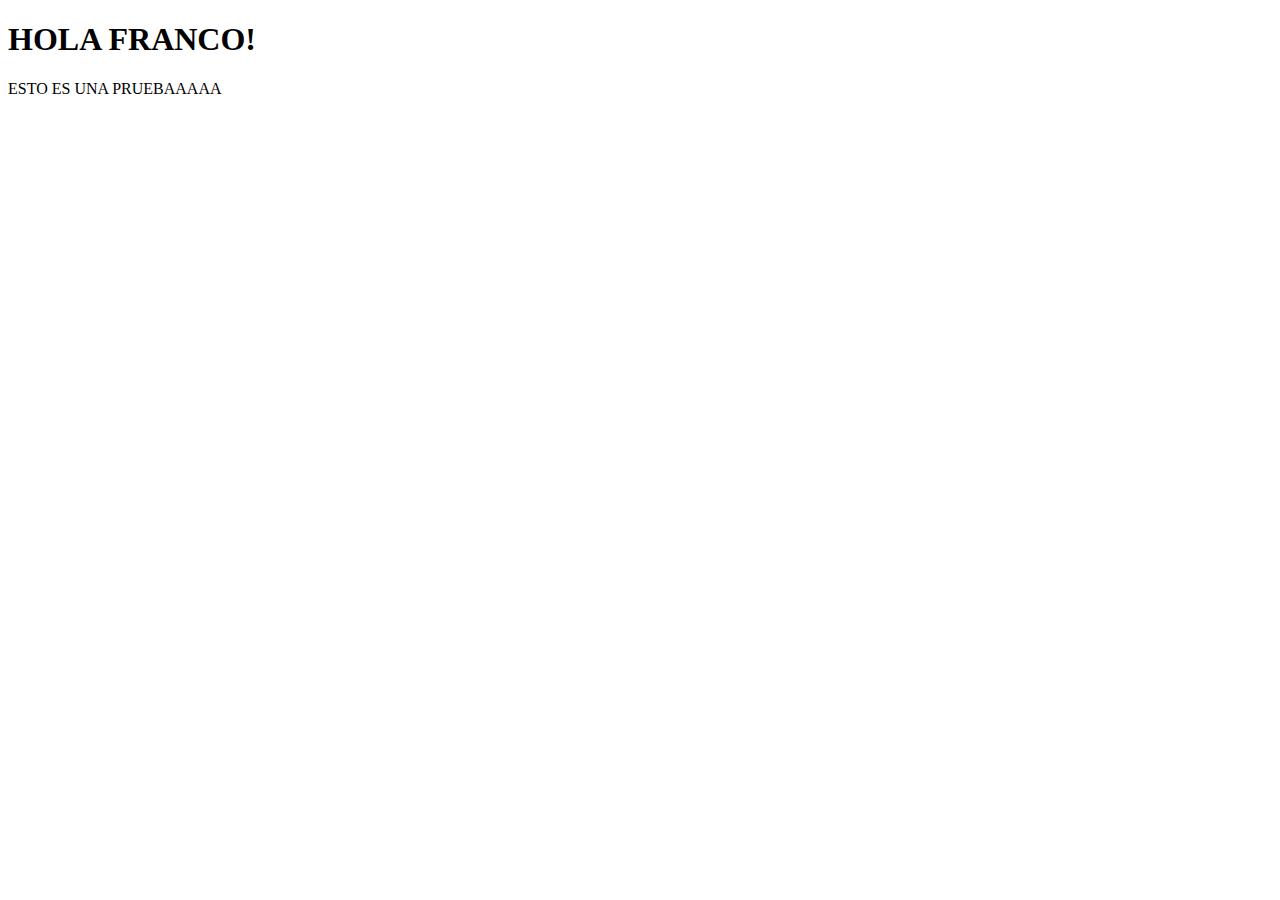
==== index.html @ 44c39f03 "Ajuste de configuración para deploy" ====
<!DOCTYPE html>
<html lang="en">
<head>
    <meta charset="UTF-8">
    <meta name="viewport" content="width=device-width, initial-scale=1.0">
    <title>Simple Web</title>
    <link rel="stylesheet" href="style.css">
</head>
<body>
    <h1>HOLA FRANCO!</h1>
    <p>ESTO ES UNA PRUEBAAAAA</p>
</body>
</html>
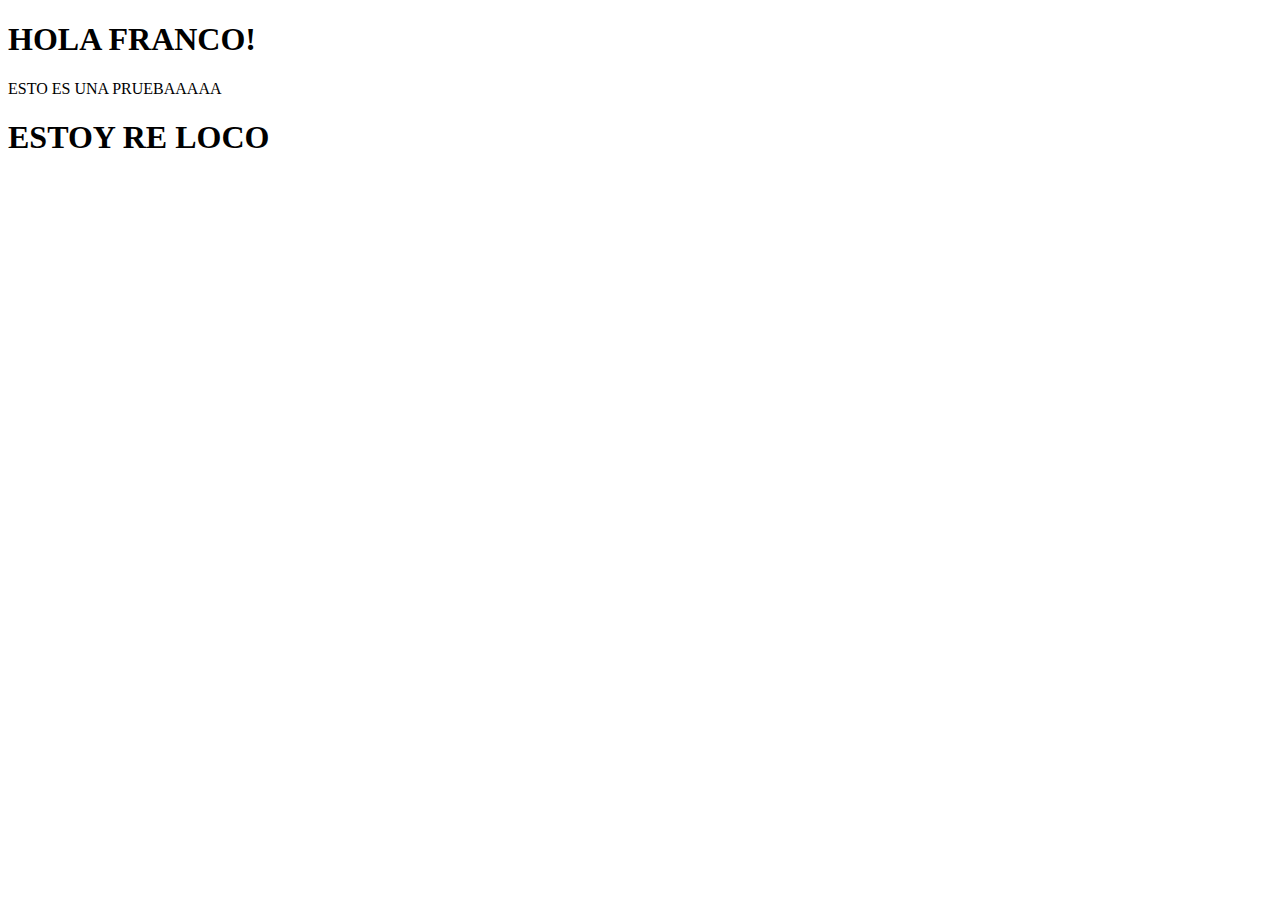
==== commit efa985cd: "Ajuste de configuración para deploy" ====
--- a/index.html
+++ b/index.html
@@ -9,5 +9,7 @@
 <body>
     <h1>HOLA FRANCO!</h1>
     <p>ESTO ES UNA PRUEBAAAAA</p>
+
+    <h1>ESTOY RE LOCO</h1>
 </body>
 </html>
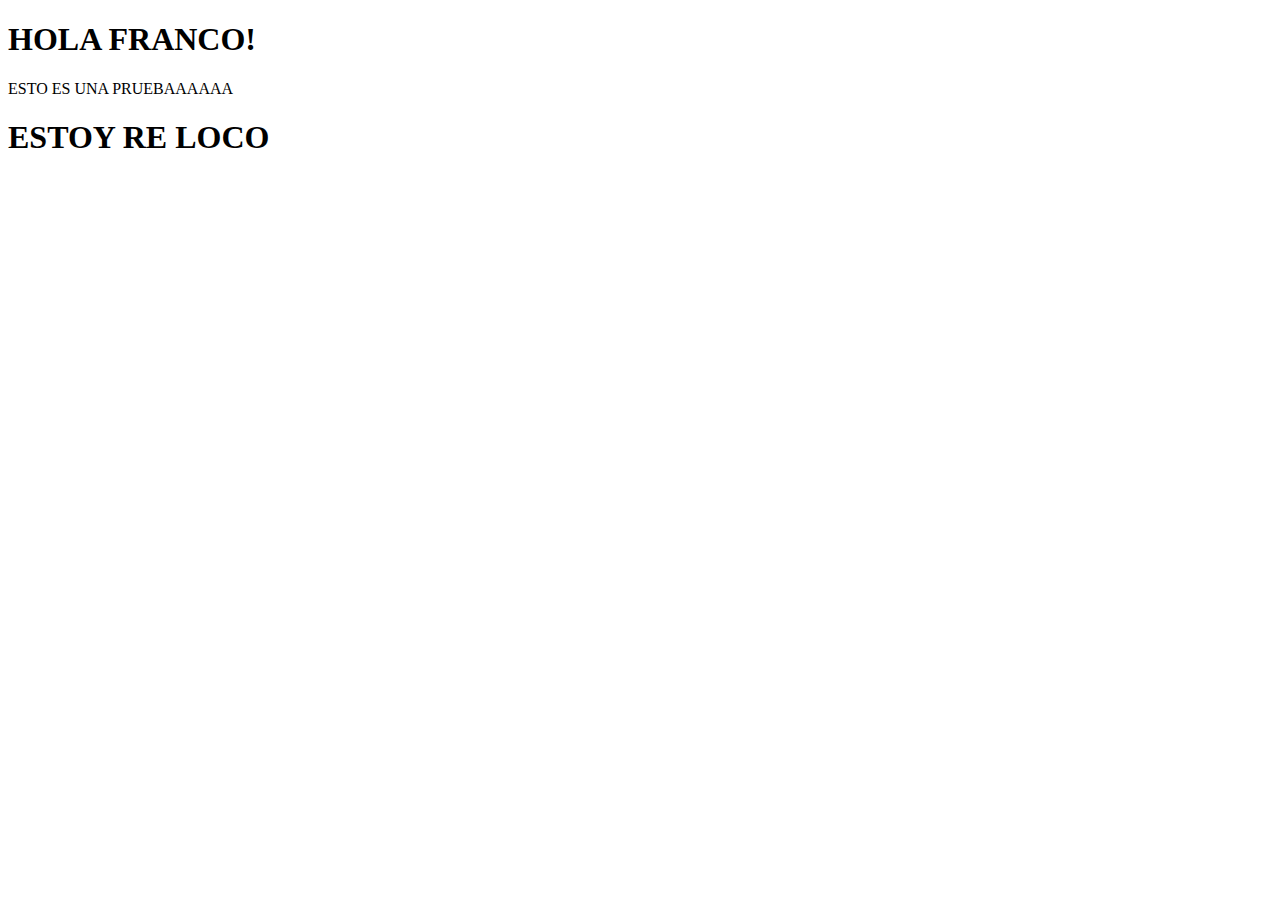
==== commit c2f48bbe: "Testing" ====
--- a/index.html
+++ b/index.html
@@ -8,7 +8,7 @@
 </head>
 <body>
     <h1>HOLA FRANCO!</h1>
-    <p>ESTO ES UNA PRUEBAAAAA</p>
+    <p>ESTO ES UNA PRUEBAAAAAA</p>
 
     <h1>ESTOY RE LOCO</h1>
 </body>
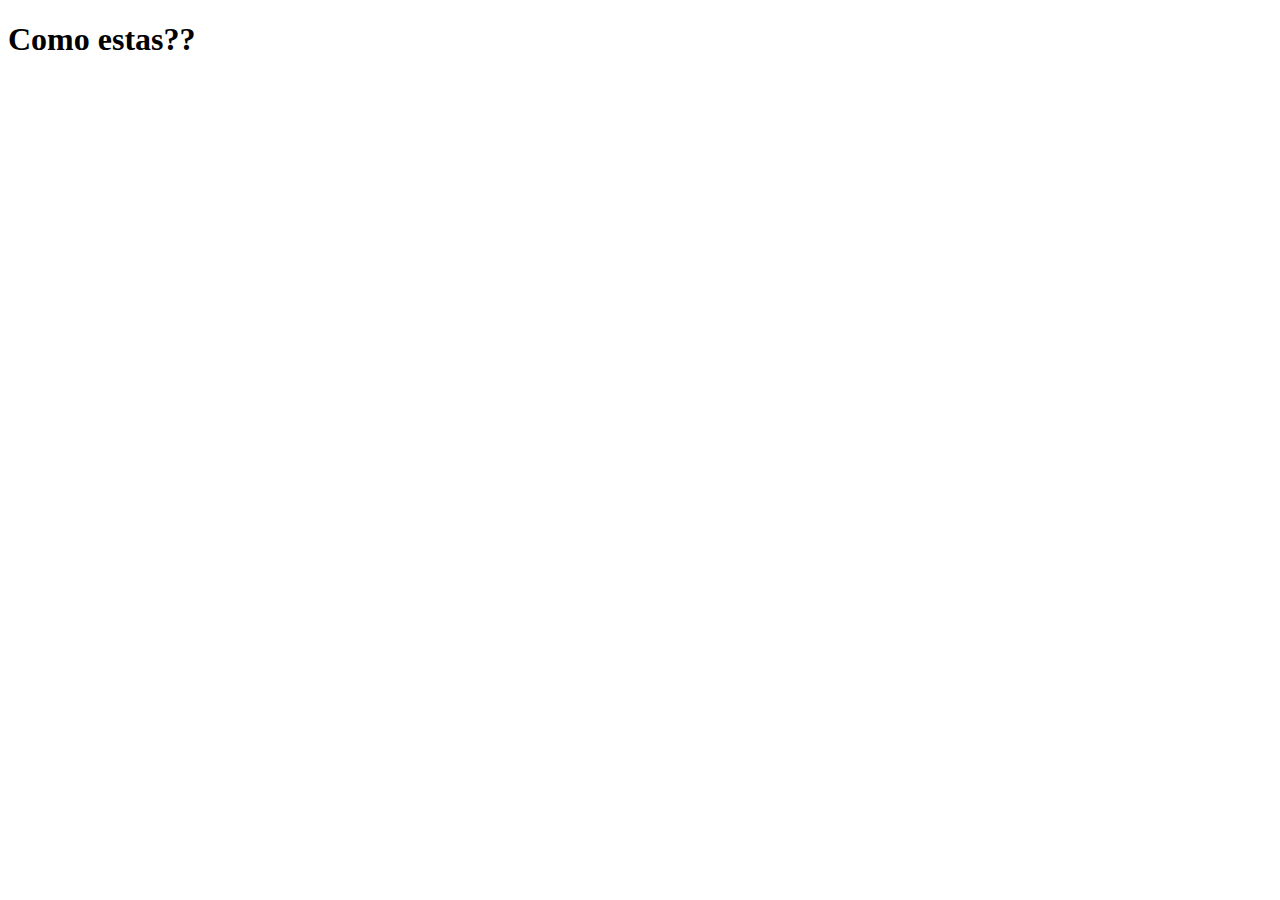
==== commit 99e1c4cb: "Testing" ====
--- a/index.html
+++ b/index.html
@@ -7,9 +7,7 @@
     <link rel="stylesheet" href="style.css">
 </head>
 <body>
-    <h1>HOLA FRANCO!</h1>
-    <p>ESTO ES UNA PRUEBAAAAAA</p>
+    <h1>Como estas??</h1>
 
-    <h1>ESTOY RE LOCO</h1>
 </body>
 </html>
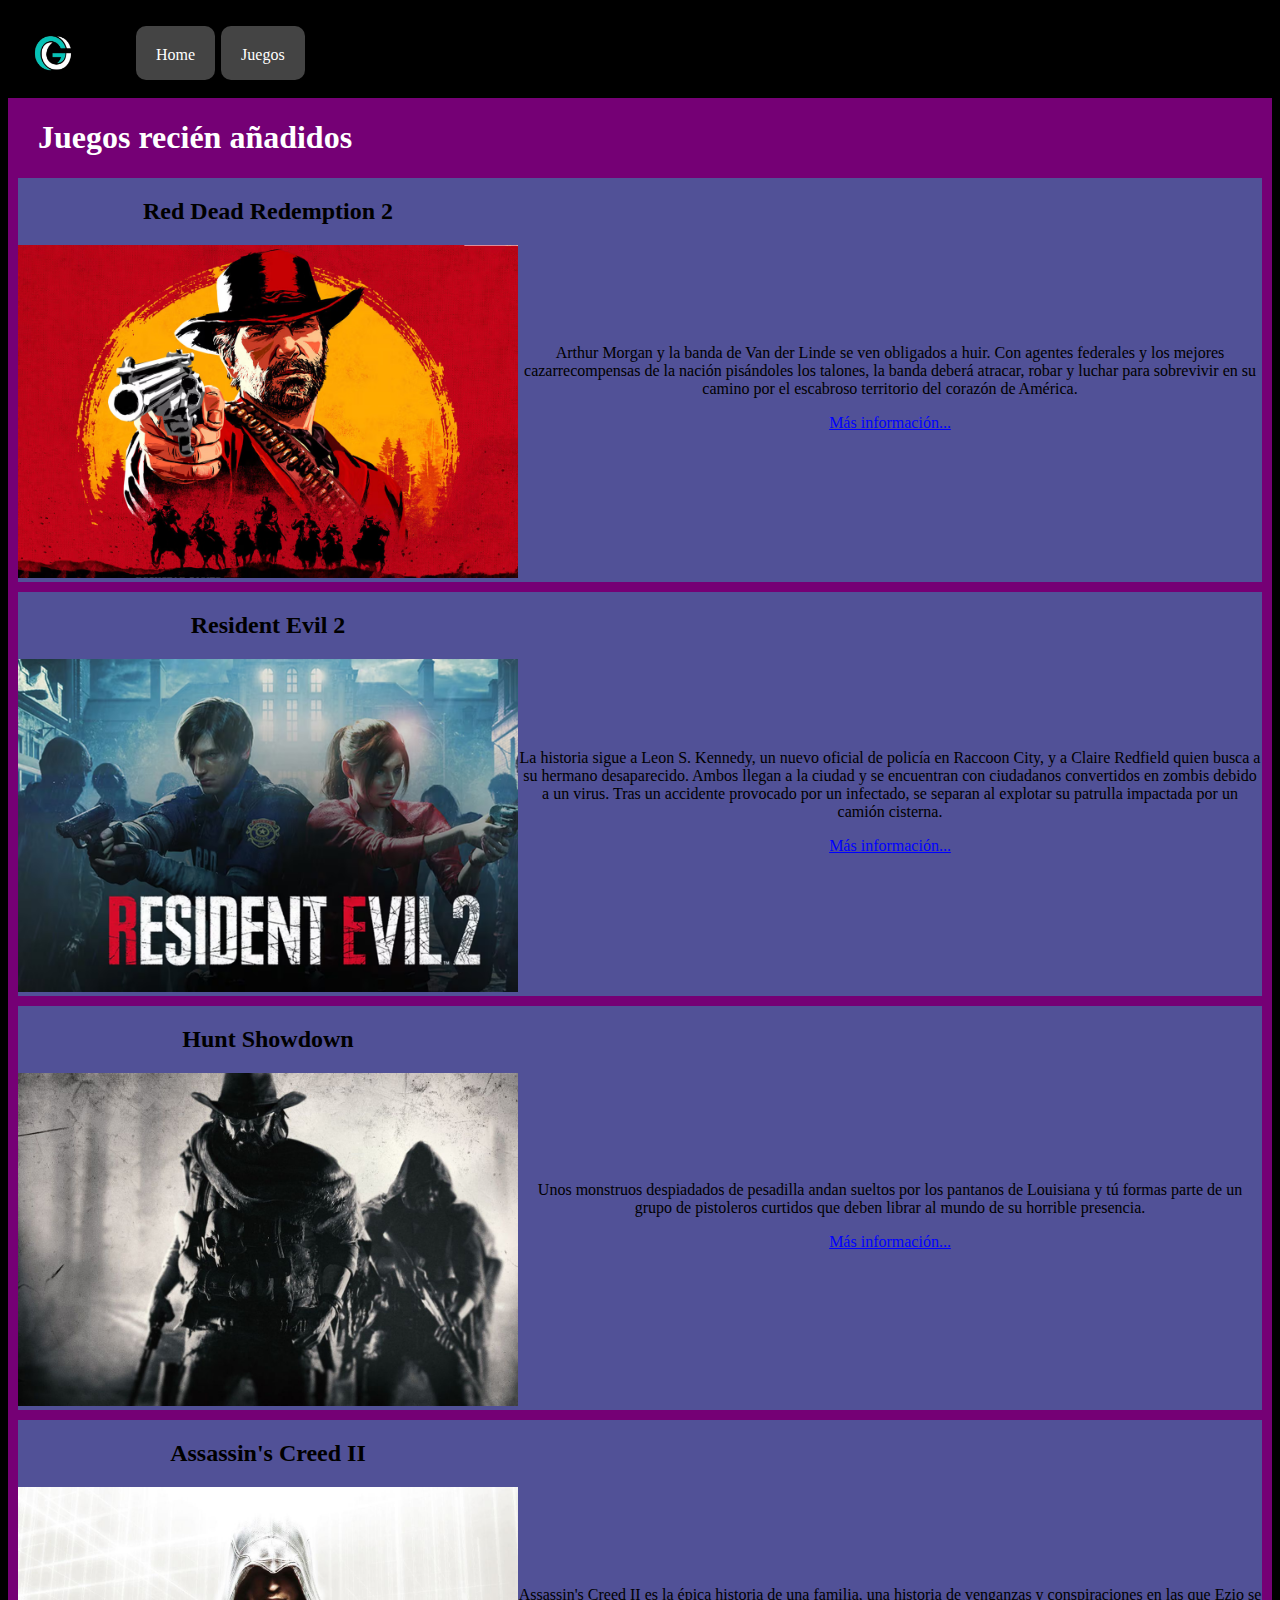
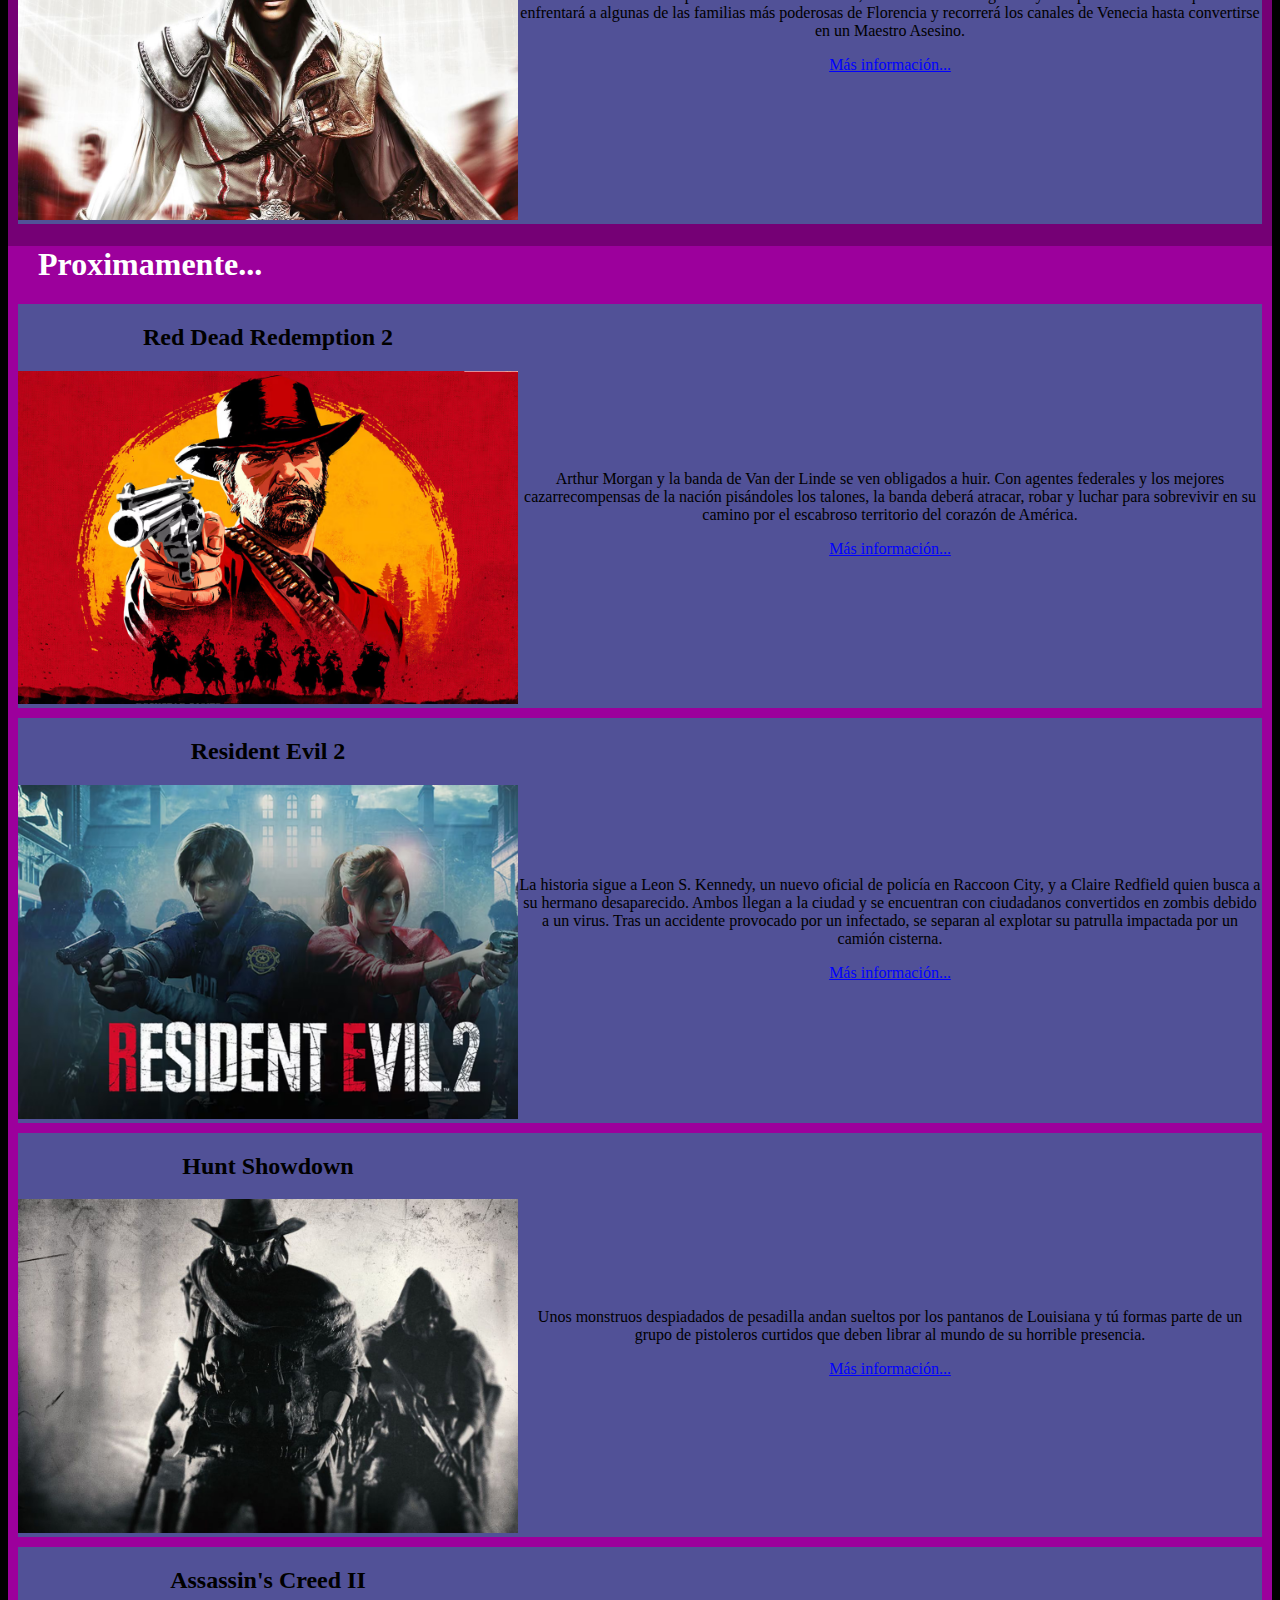
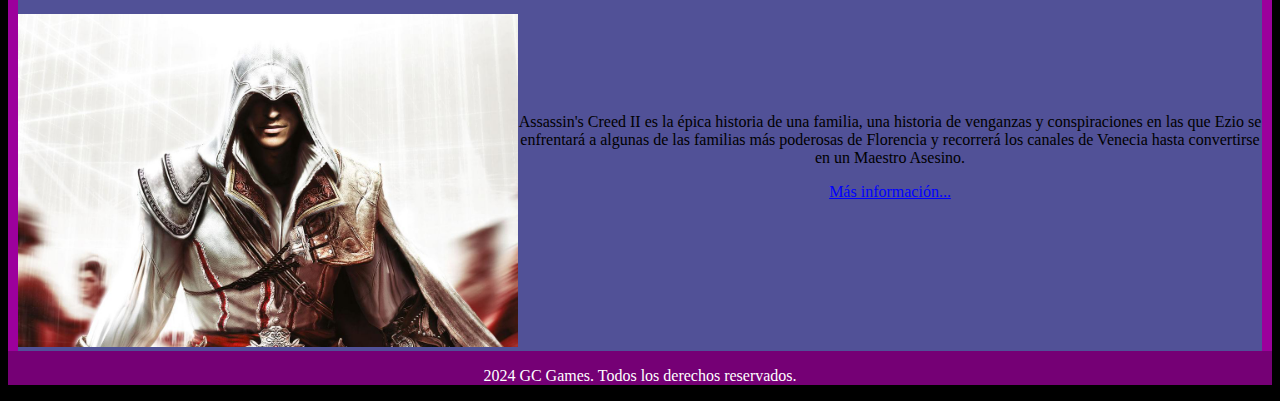
==== commit 522f774a: "Testing" ====
--- a/index.html
+++ b/index.html
@@ -1,13 +1,130 @@
 <!DOCTYPE html>
-<html lang="en">
-<head>
-    <meta charset="UTF-8">
-    <meta name="viewport" content="width=device-width, initial-scale=1.0">
-    <title>Simple Web</title>
-    <link rel="stylesheet" href="style.css">
-</head>
-<body>
-    <h1>Como estas??</h1>
+<html lang="es">
+    <head>
+        <title>GC Games</title>
+        <link rel="stylesheet" href="css/index.css">
+    </head>
 
-</body>
-</html>
+    <body>
+        <header>
+            <nav>
+                <img src="files/GC.png" alt="GCLogo">
+
+                <a href="index.html">Home</a>
+                <a href="games.html">Juegos</a>
+                <!-- <a href="frequentquestions.html">Preguntas Frecuentes</a> -->
+            </nav>
+        </header>
+
+        <main>
+            <section>
+                <h1>Juegos recién añadidos</h1>
+                <article>
+                    <div>
+                        <h2>Red Dead Redemption 2</h2>
+                        <img src="files/rdr2/rdr2.jpeg" alt="Red Dead Redemption 2">
+                    </div>
+                    <div>
+                        <p>Arthur Morgan y la banda de Van der Linde se ven obligados a huir. 
+                            Con agentes federales y los mejores cazarrecompensas de la nación pisándoles los talones, la banda deberá atracar, robar y 
+                            luchar para sobrevivir en su camino por el escabroso territorio del corazón de América.</p>
+                        <a href="RDR2.html">Más información...</a>
+                    </div>
+                </article>
+                <article>
+                    <div>
+                        <h2>Resident Evil 2</h2>
+                        <img src="files/re2/CE4TW2XFS5FYREMVEXHKNF2OQI.avif" alt="Resident Evil 2">
+                    </div>
+                    <div>
+                        <p>La historia sigue a Leon S. Kennedy, un nuevo oficial de policía en Raccoon City, y a Claire Redfield
+                                quien busca a su hermano desaparecido. Ambos llegan a la ciudad y se encuentran con ciudadanos 
+                                convertidos en zombis debido a un virus. Tras un accidente provocado por un infectado, se separan al 
+                                explotar su patrulla impactada por un camión cisterna.</p>
+                        <a href="RE2.html">Más información...</a>
+                    </div>
+                </article>
+                <article>
+                    <div>
+                        <h2>Hunt Showdown</h2>
+                        <img src="files/hunt/hunt.jpg" alt="Hunt Showdown">
+                    </div>
+                    <div>
+                        <p>Unos monstruos despiadados de pesadilla andan sueltos por los pantanos de Louisiana 
+                            y tú formas parte de un grupo de pistoleros curtidos que deben librar al mundo de su horrible presencia.</p>
+                        <a href="hunt.html">Más información...</a>
+                    </div>
+                </article>
+                <article>
+                    <div>
+                        <h2>Assassin's Creed II</h2>
+                        <img src="files/ac2/ac2.jpg" alt="Assassin's Creed 2">
+                    </div>
+                    <div>
+                        <p>Assassin's Creed II es la épica historia de una familia, 
+                            una historia de venganzas y conspiraciones en las que Ezio se enfrentará a algunas de 
+                            las familias más poderosas de Florencia y recorrerá los canales de Venecia hasta convertirse en un Maestro Asesino.</p>
+                        <a href="ACII.html">Más información...</a>
+                    </div>
+                </article>
+            </section>
+            <section class="Prox">
+                <h1>Proximamente...</h1>
+                <article>
+                    <div>
+                        <h2>Red Dead Redemption 2</h2>
+                        <img src="files/rdr2/rdr2.jpeg" alt="Red Dead Redemption 2">
+                    </div>
+                    <div>
+                        <p>Arthur Morgan y la banda de Van der Linde se ven obligados a huir. 
+                            Con agentes federales y los mejores cazarrecompensas de la nación pisándoles los talones, la banda deberá atracar, robar y 
+                            luchar para sobrevivir en su camino por el escabroso territorio del corazón de América.</p>
+                        <a href="RDR2.html">Más información...</a>
+                    </div>
+                </article>
+                <article>
+                    <div>
+                        <h2>Resident Evil 2</h2>
+                        <img src="files/re2/CE4TW2XFS5FYREMVEXHKNF2OQI.avif" alt="Resident Evil 2">
+                    </div>
+                    <div>
+                        <p>La historia sigue a Leon S. Kennedy, un nuevo oficial de policía en Raccoon City, y a Claire Redfield
+                                quien busca a su hermano desaparecido. Ambos llegan a la ciudad y se encuentran con ciudadanos 
+                                convertidos en zombis debido a un virus. Tras un accidente provocado por un infectado, se separan al 
+                                explotar su patrulla impactada por un camión cisterna.</p>
+                        <a href="RE2.html">Más información...</a>
+                    </div>
+                </article>
+                <article>
+                    <div>
+                        <h2>Hunt Showdown</h2>
+                        <img src="files/hunt/hunt.jpg" alt="Hunt Showdown">
+                    </div>
+                    <div>
+                        <p>Unos monstruos despiadados de pesadilla andan sueltos por los pantanos de Louisiana 
+                            y tú formas parte de un grupo de pistoleros curtidos que deben librar al mundo de su horrible presencia.</p>
+                        <a href="hunt.html">Más información...</a>
+                    </div>
+                </article>
+                <article>
+                    <div>
+                        <h2>Assassin's Creed II</h2>
+                        <img src="files/ac2/ac2.jpg" alt="Assassin's Creed 2">
+                    </div>
+                    <div>
+                        <p>Assassin's Creed II es la épica historia de una familia, 
+                            una historia de venganzas y conspiraciones en las que Ezio se enfrentará a algunas de 
+                            las familias más poderosas de Florencia y recorrerá los canales de Venecia hasta convertirse en un Maestro Asesino.</p>
+                        <a href="ACII.html">Más información...</a>
+                    </div>
+                </article>
+            </section>
+        </main>
+
+        <footer>
+            <p>2024 GC Games. Todos los derechos reservados.</p>
+        </footer>
+    </body>
+
+
+</html>--- a/css/index.css
+++ b/css/index.css
@@ -0,0 +1,100 @@
+html{
+    background-color: rgb(0, 0, 0);
+}
+body{
+    background-color: rgb(117, 0, 117);
+}
+body header nav {
+    padding: 15px;
+    background-color: rgb(0, 0, 0);
+    box-sizing: border-box;
+    display:inline-flex;
+    width: 100%;
+}
+
+body header nav img{
+    width: 50px;
+    height: 50px;
+    padding: 5px;
+    margin-right: 50px;
+}
+
+body header nav a {
+    text-decoration: none;
+    color: white;
+    background-color: rgb(68, 68, 68);
+    padding:20px 20px;
+    margin: 3px;
+    border-radius: 10px;
+    font-family: 'Franklin Gothic Medium';
+    padding-bottom: 0;
+    display:block;
+}
+
+article a{
+    color: blue;
+}
+
+body main section h1{
+    font-family: 'Segoe UI';
+    color: white;
+    padding-left: 30px;
+}
+
+section article {
+    display:flex;
+    align-items: center;
+    text-align: center;
+    margin-bottom: 10px;
+    background-color: rgb(81, 81, 151);
+    font-family: 'Lucida Sans';
+    margin: 10px;
+}
+
+section article img{
+    width: 500px;
+}
+
+footer {
+    color: white;
+    text-align: center;
+}
+
+#GamesView .Games{
+    display: inline-block;
+    width: 40%;
+    background-color: rgb(103, 17, 153);
+    padding: 2px;
+    border-style:outset;
+    border-width: 13px;
+    border-color: blueviolet;
+}
+
+#GamesView {
+    text-align: center;
+}
+
+.Games h1{
+    font-family: 'Courier New', Courier, monospace;
+    font-size: 30px;
+}
+
+#GamesView .Games img{
+    width: 100%;
+    align-items: center;
+}
+
+#GamesView .Games a{
+    margin: 45%;
+    border: solid;
+    border-color: black ;
+    background-color: black;
+    font-family: Helvetica;
+    color: blueviolet;
+    text-decoration: none;
+    border-radius: 5px;
+}
+
+.Prox {
+    background-color: rgba(187, 0, 187, 0.562);
+}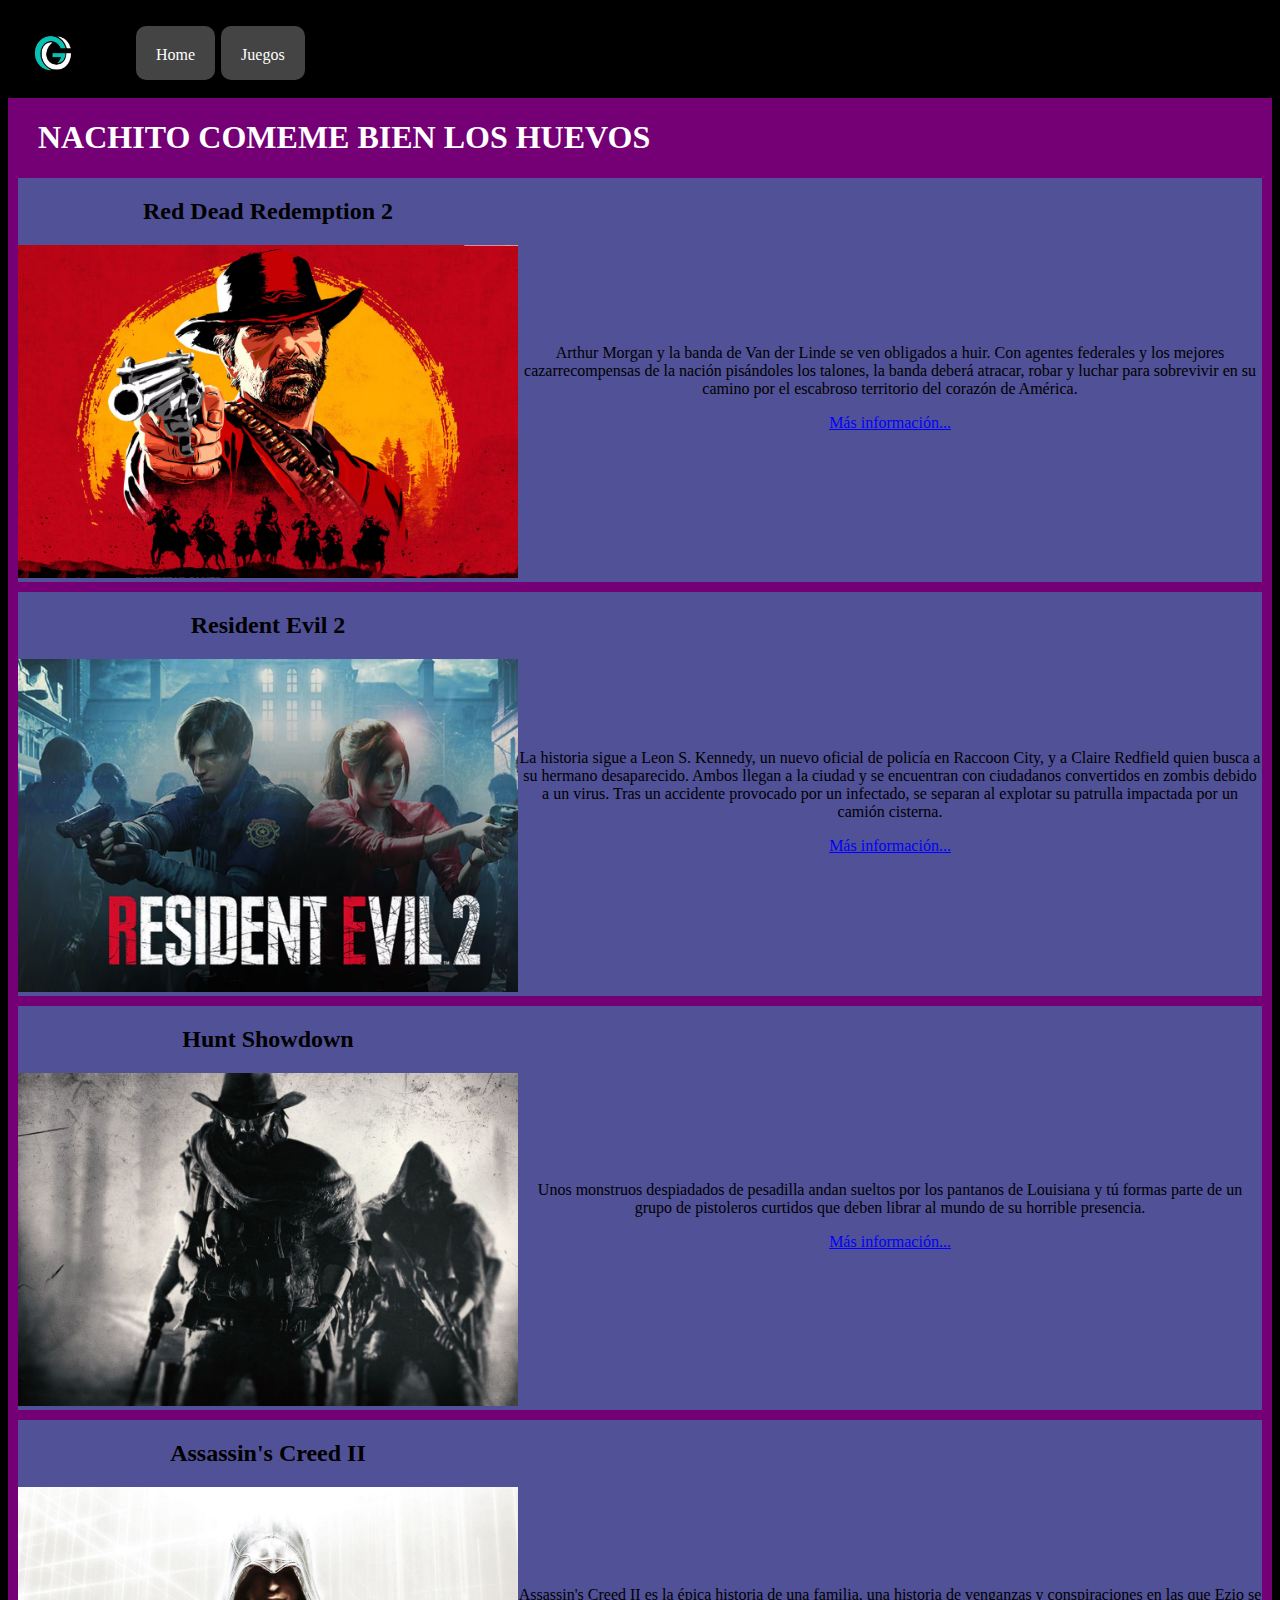
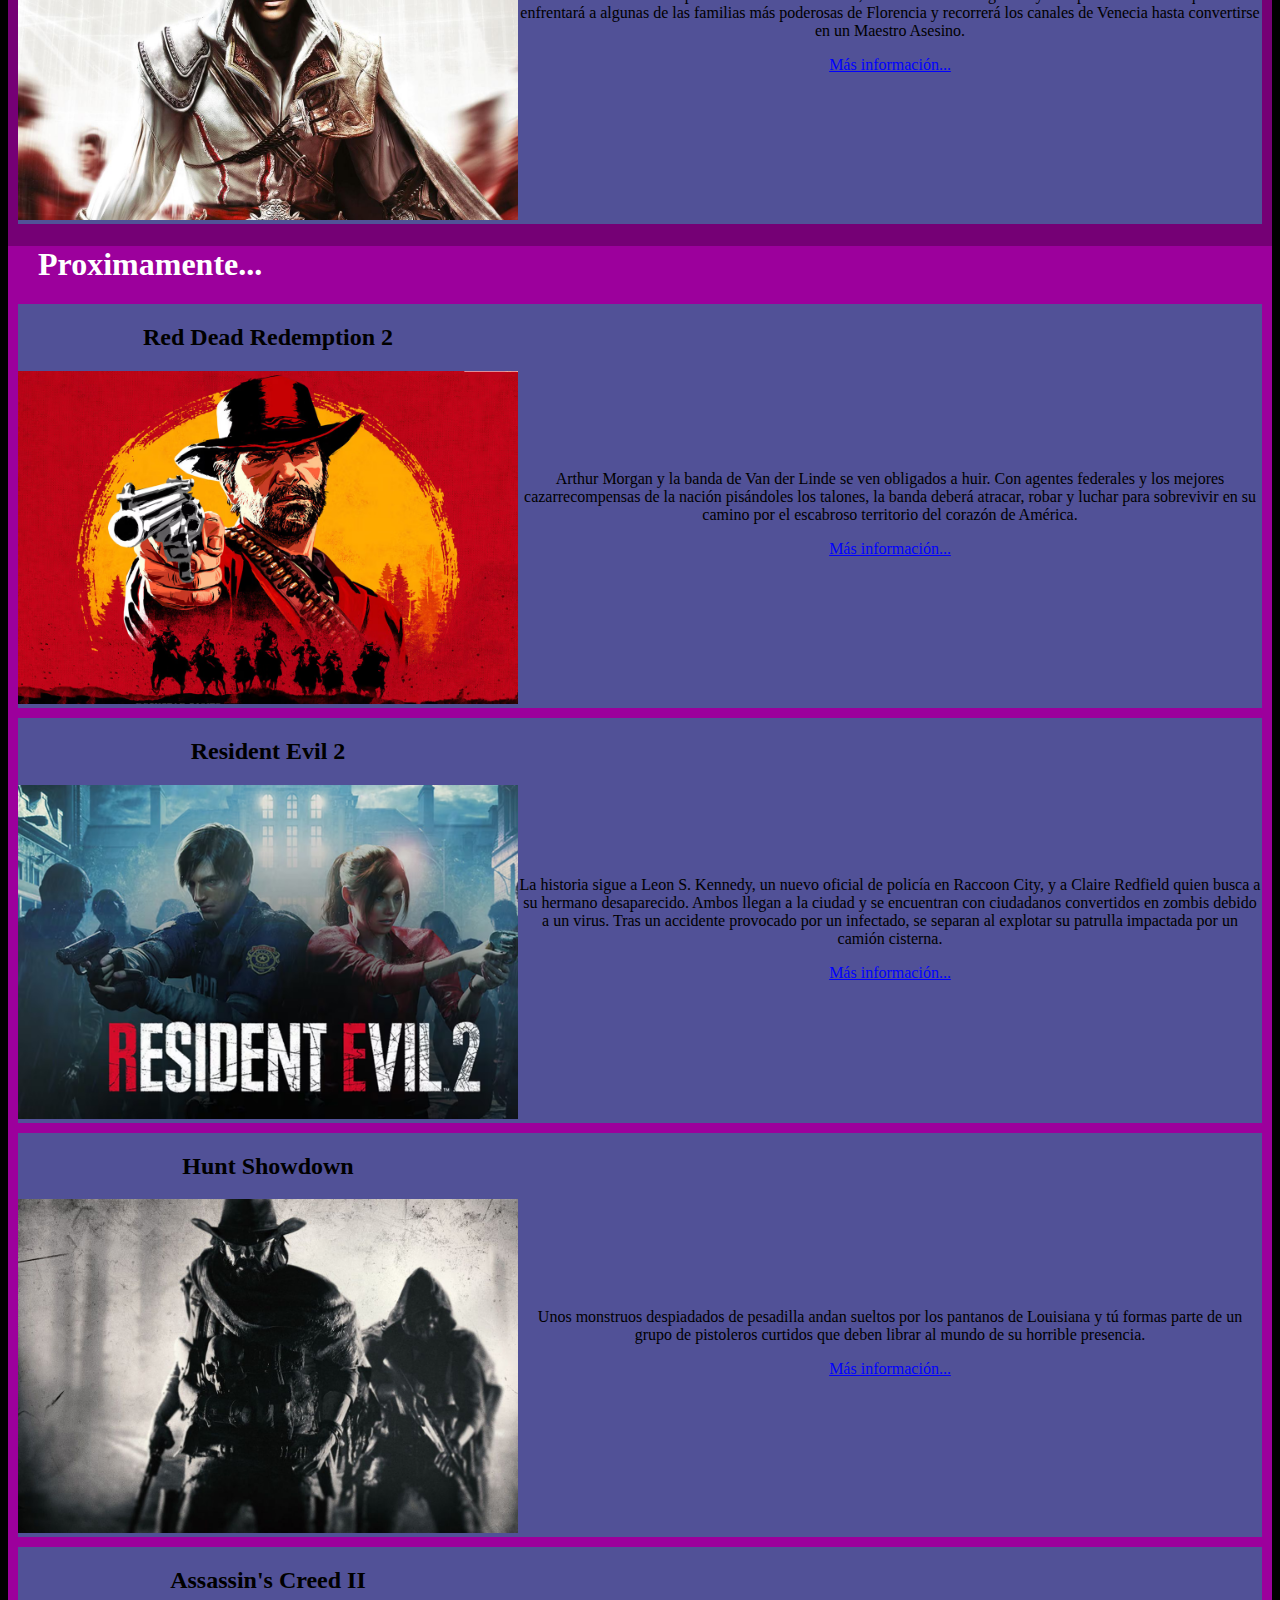
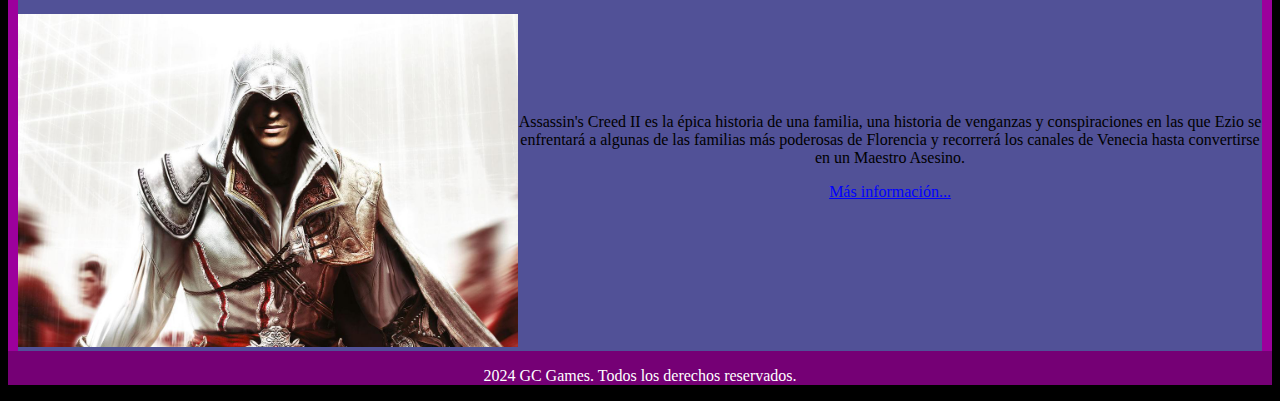
==== commit 690458e7: "TestingDefinitive" ====
--- a/index.html
+++ b/index.html
@@ -18,7 +18,7 @@
 
         <main>
             <section>
-                <h1>Juegos recién añadidos</h1>
+                <h1>NACHITO COMEME BIEN LOS HUEVOS</h1>
                 <article>
                     <div>
                         <h2>Red Dead Redemption 2</h2>
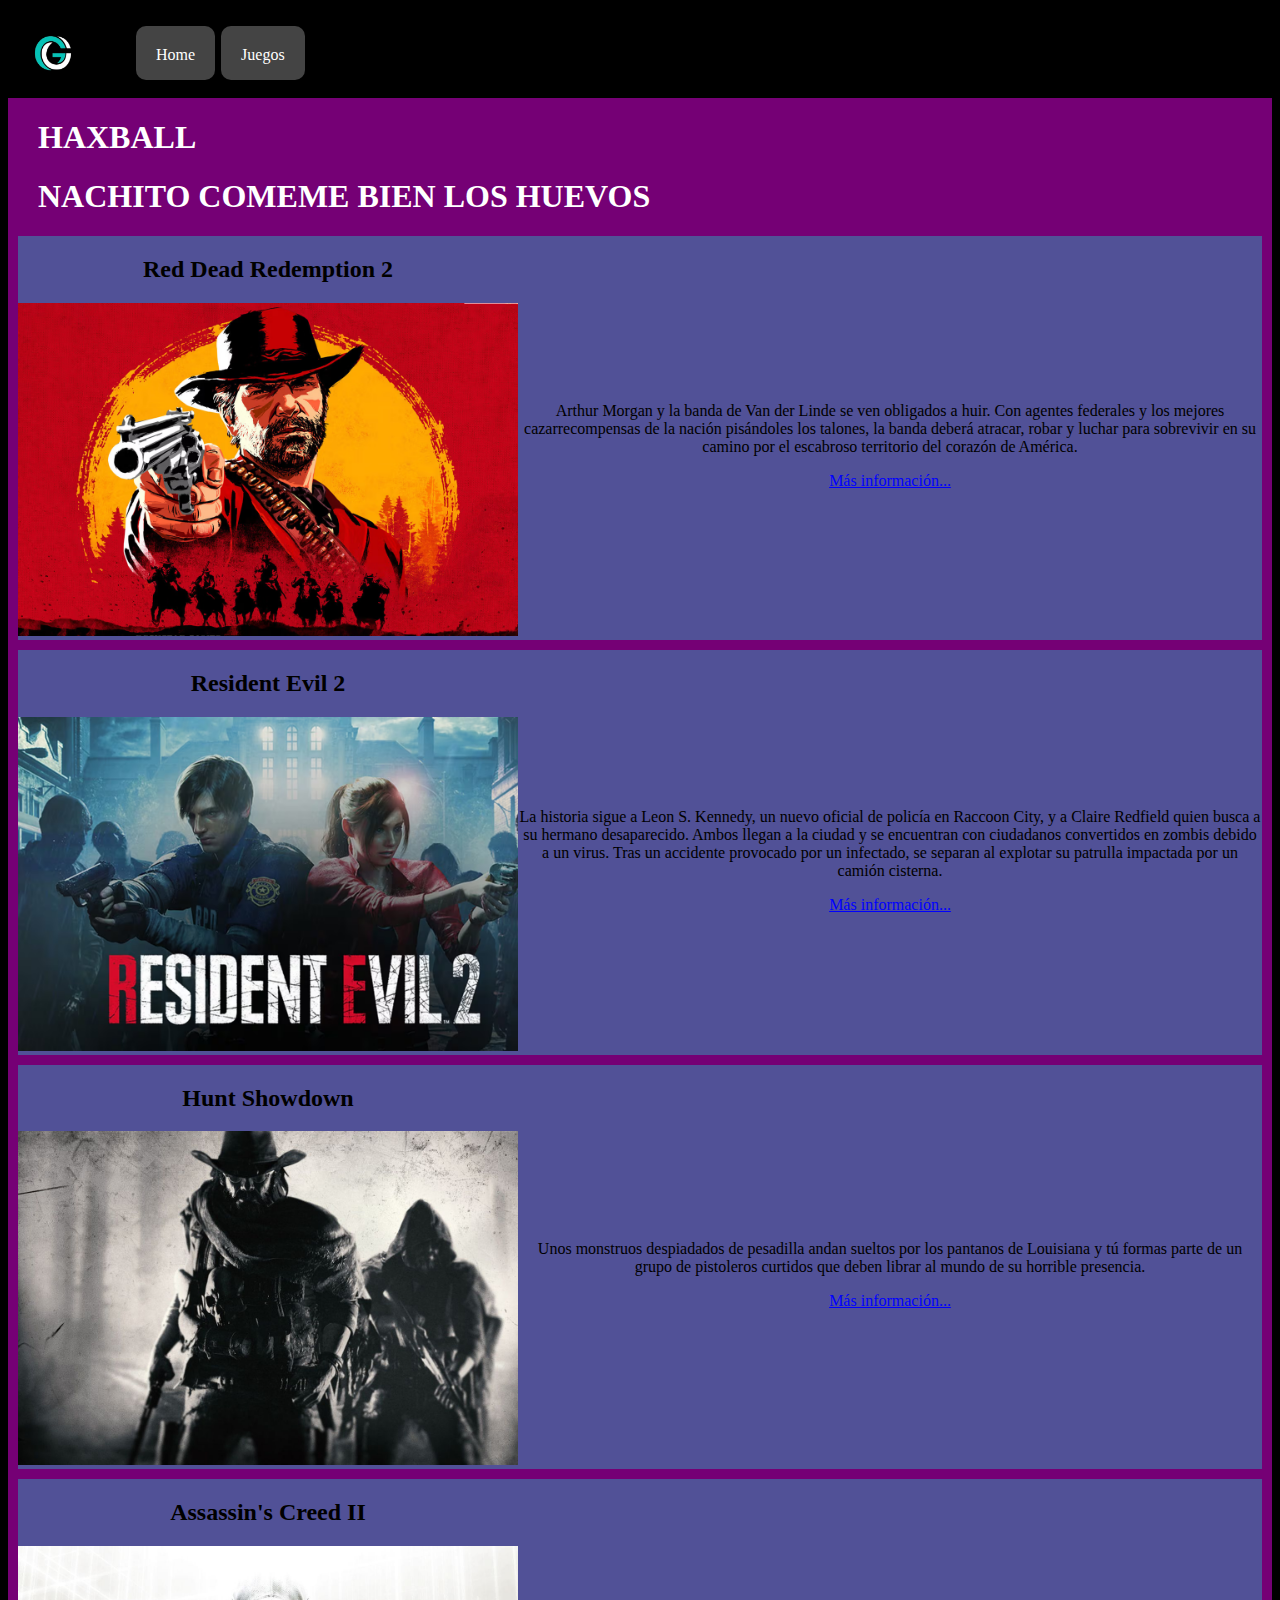
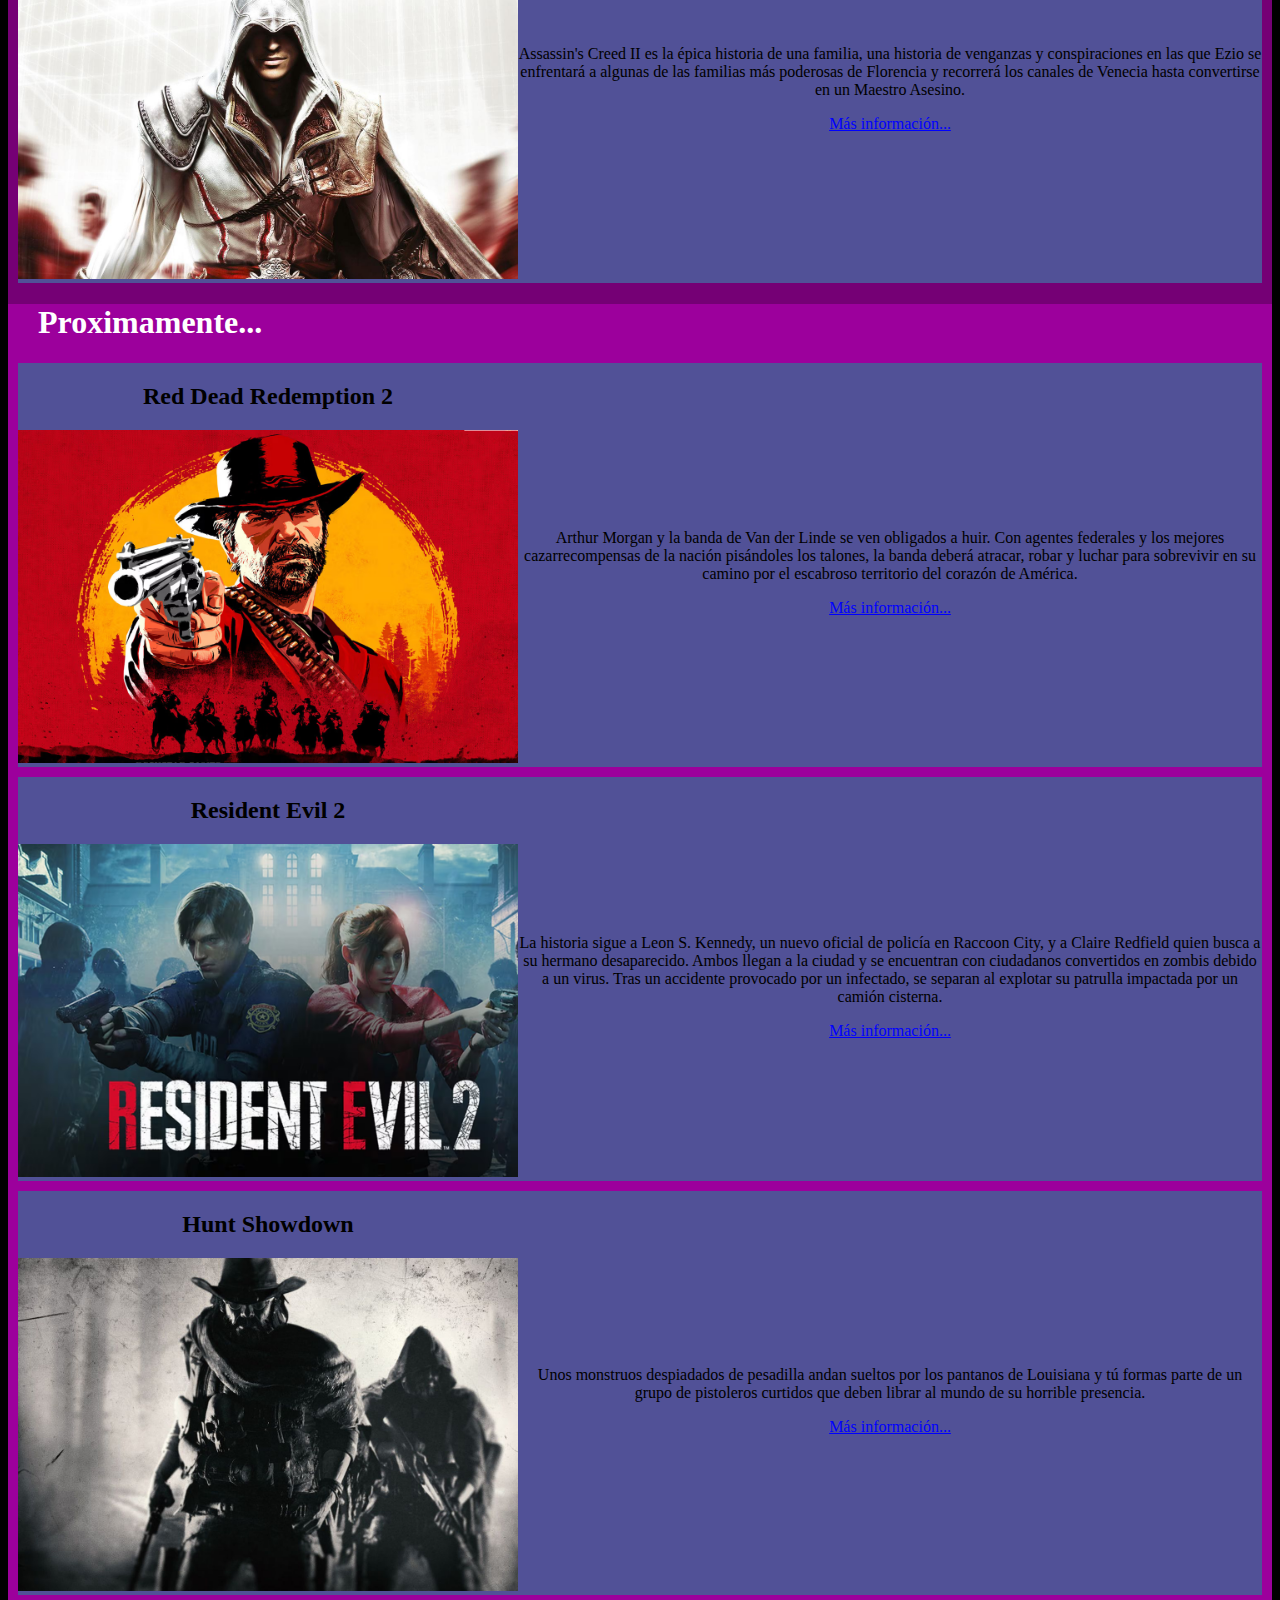
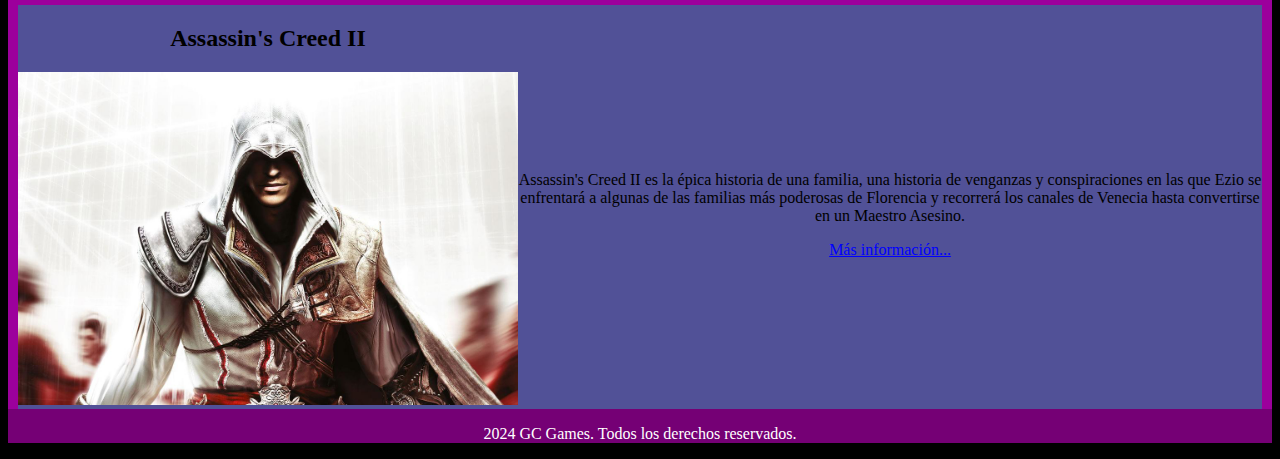
==== commit 98fe1d9a: "TestingDefinitive" ====
--- a/index.html
+++ b/index.html
@@ -1,6 +1,7 @@
 <!DOCTYPE html>
 <html lang="es">
     <head>
+        <meta charset="UTF-8">
         <title>GC Games</title>
         <link rel="stylesheet" href="css/index.css">
     </head>
@@ -18,6 +19,7 @@
 
         <main>
             <section>
+                <h1>HAXBALL</h1>
                 <h1>NACHITO COMEME BIEN LOS HUEVOS</h1>
                 <article>
                     <div>
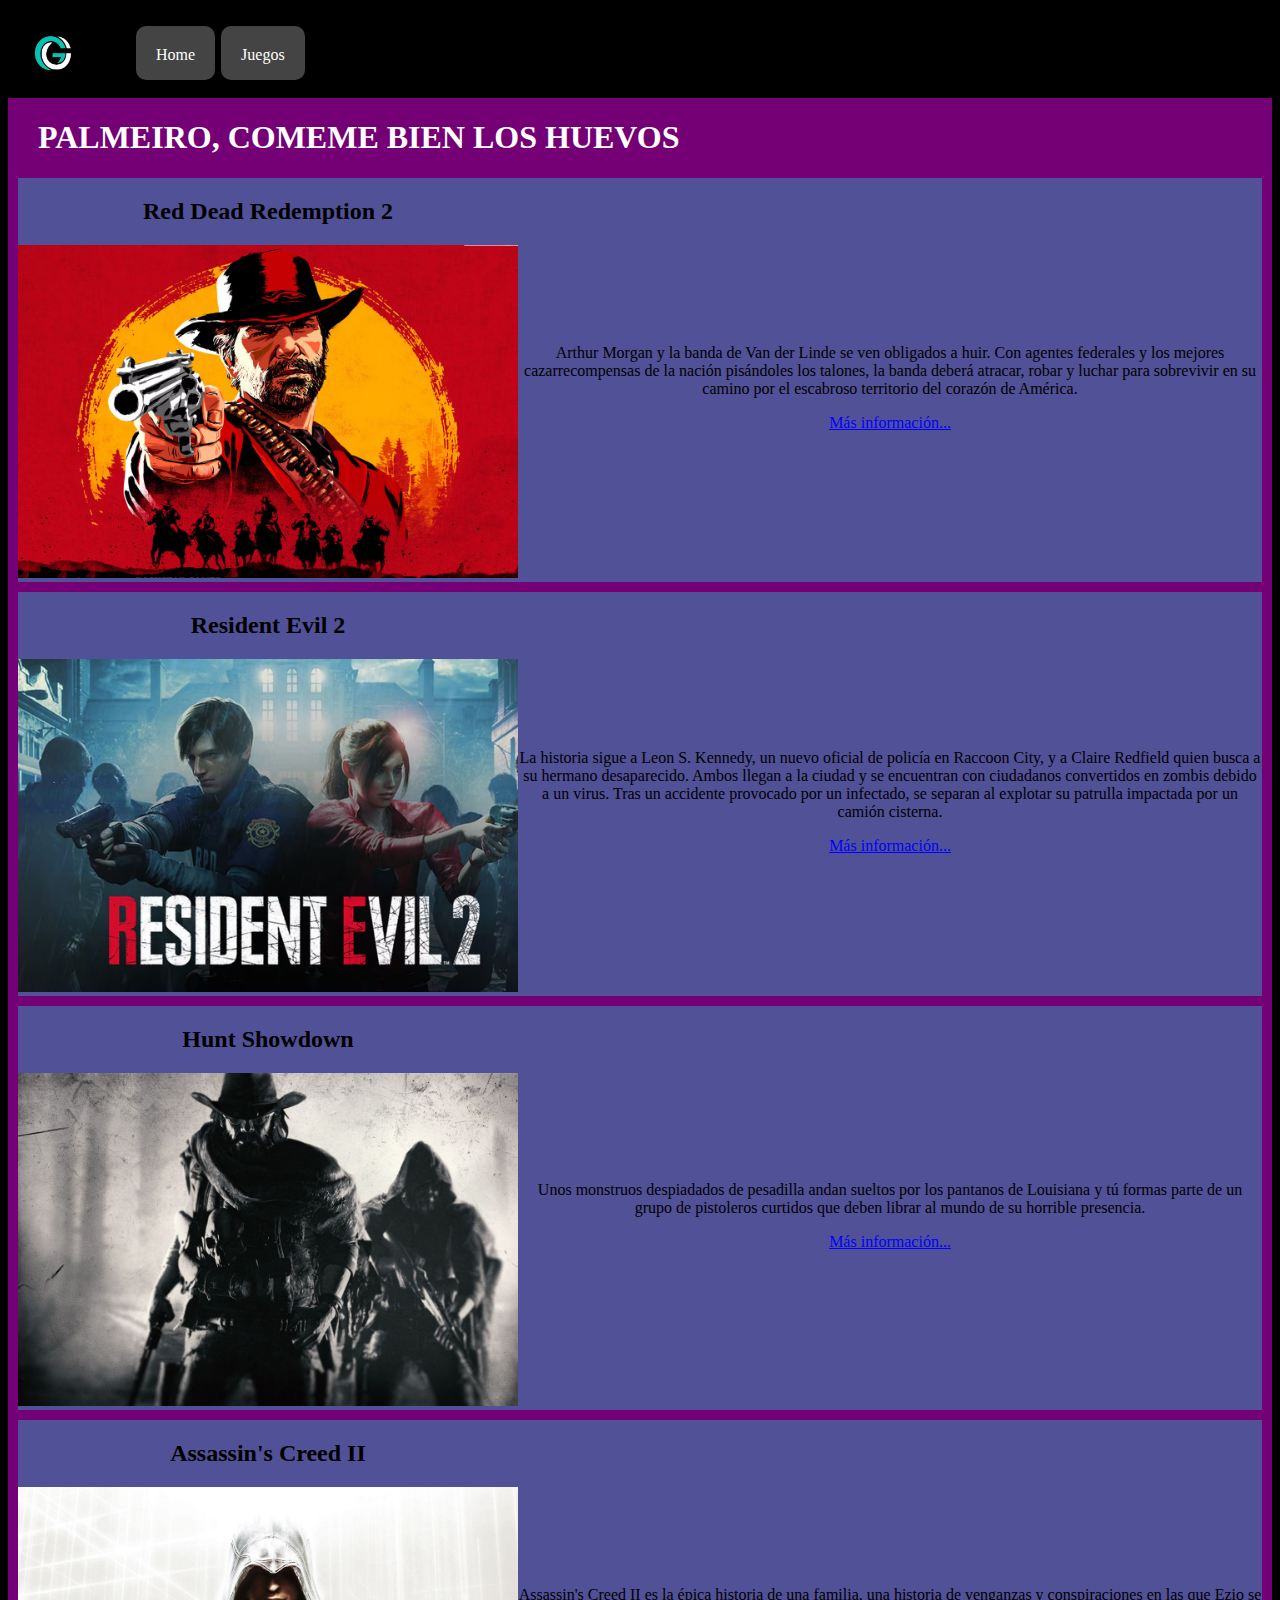
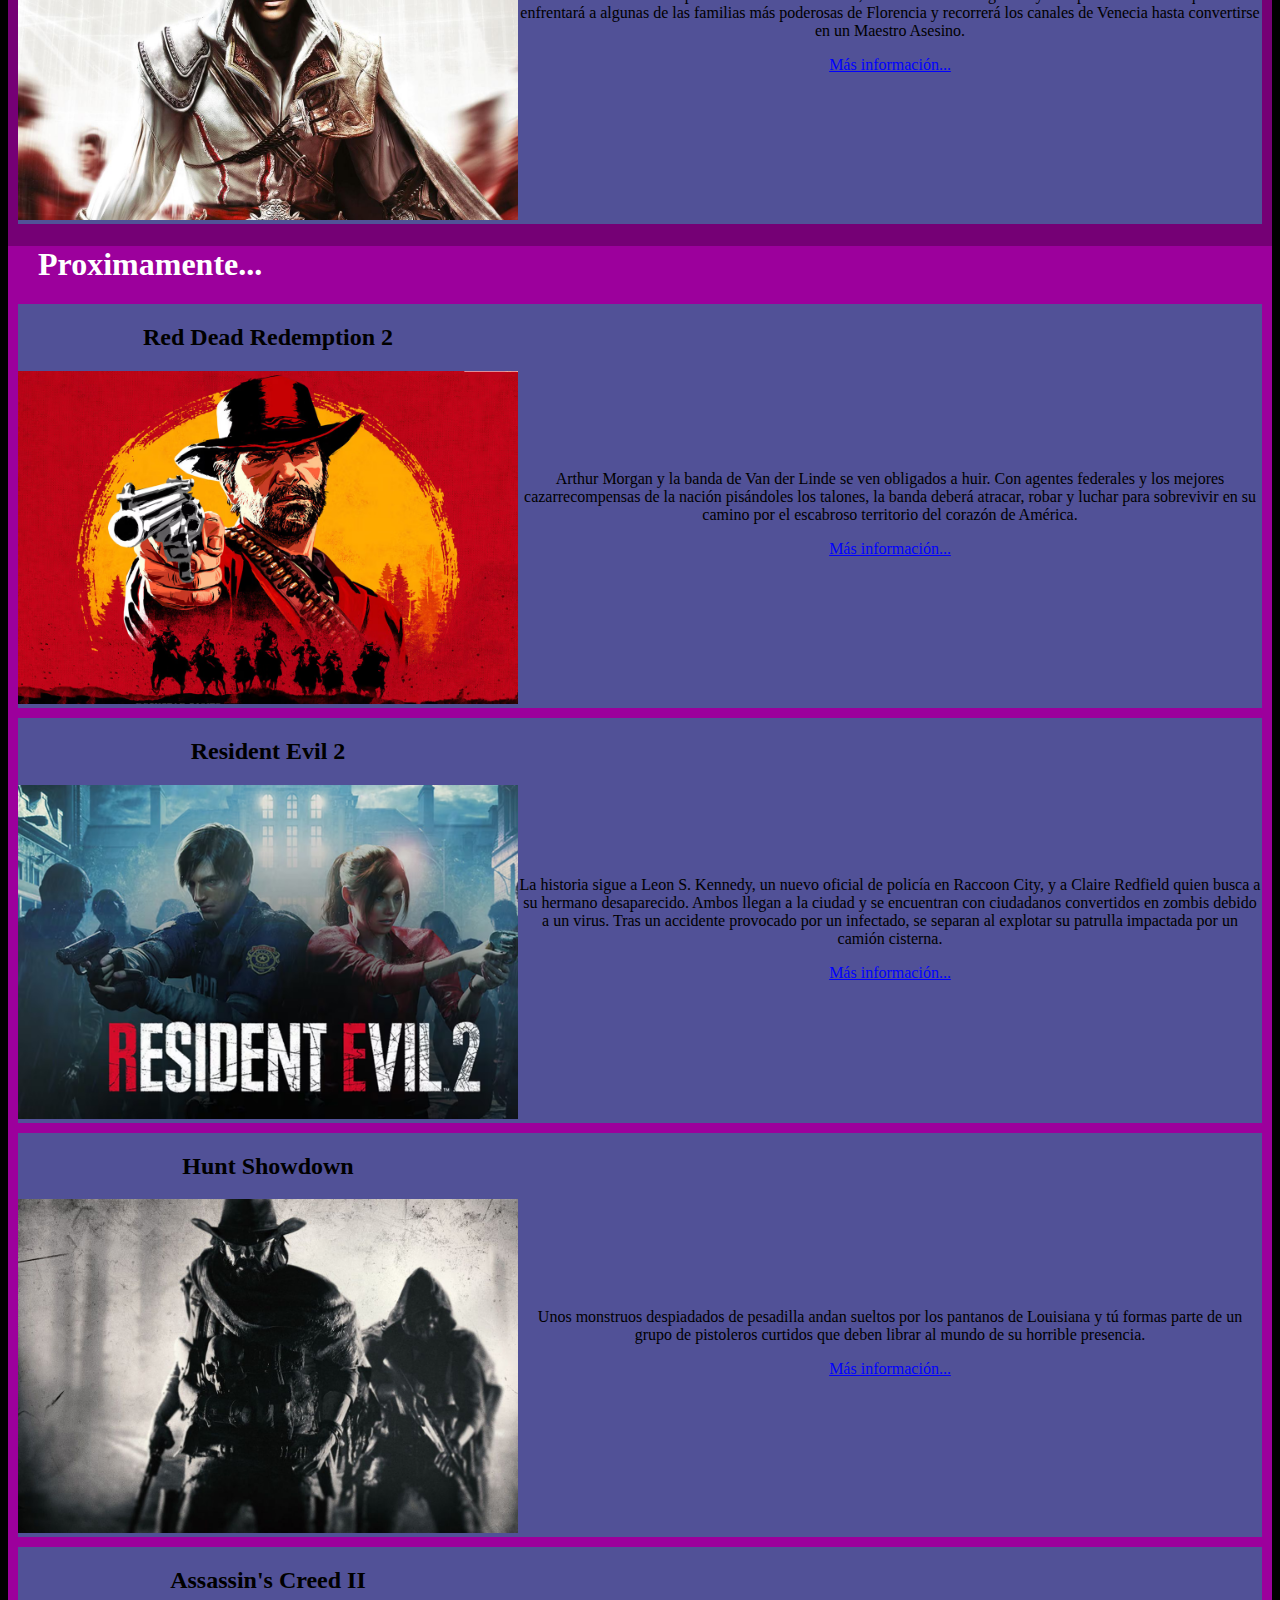
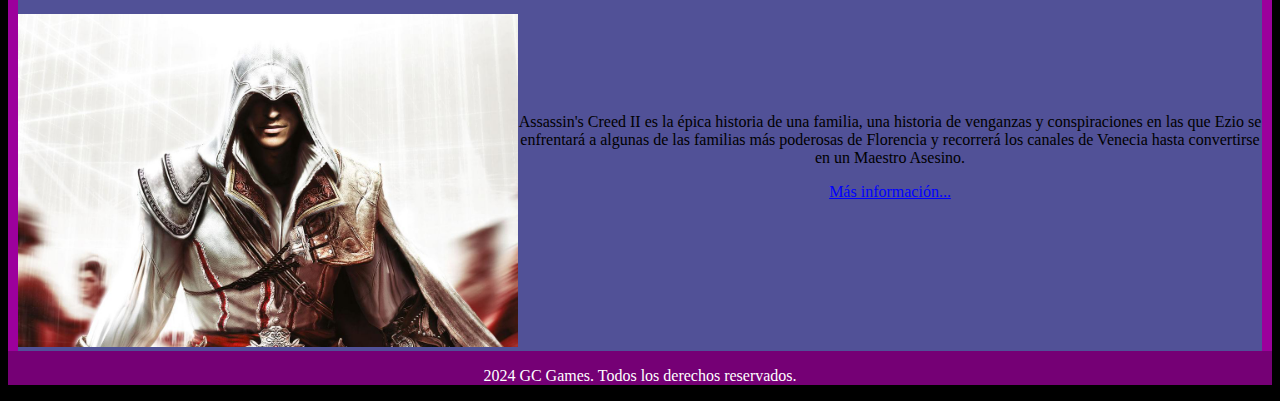
==== commit 3b0a098a: "PalmeInsulto" ====
--- a/index.html
+++ b/index.html
@@ -19,8 +19,8 @@
 
         <main>
             <section>
-                <h1>HAXBALL</h1>
-                <h1>NACHITO COMEME BIEN LOS HUEVOS</h1>
+                <h1></h1>
+                <h1>PALMEIRO, COMEME BIEN LOS HUEVOS</h1>
                 <article>
                     <div>
                         <h2>Red Dead Redemption 2</h2>
